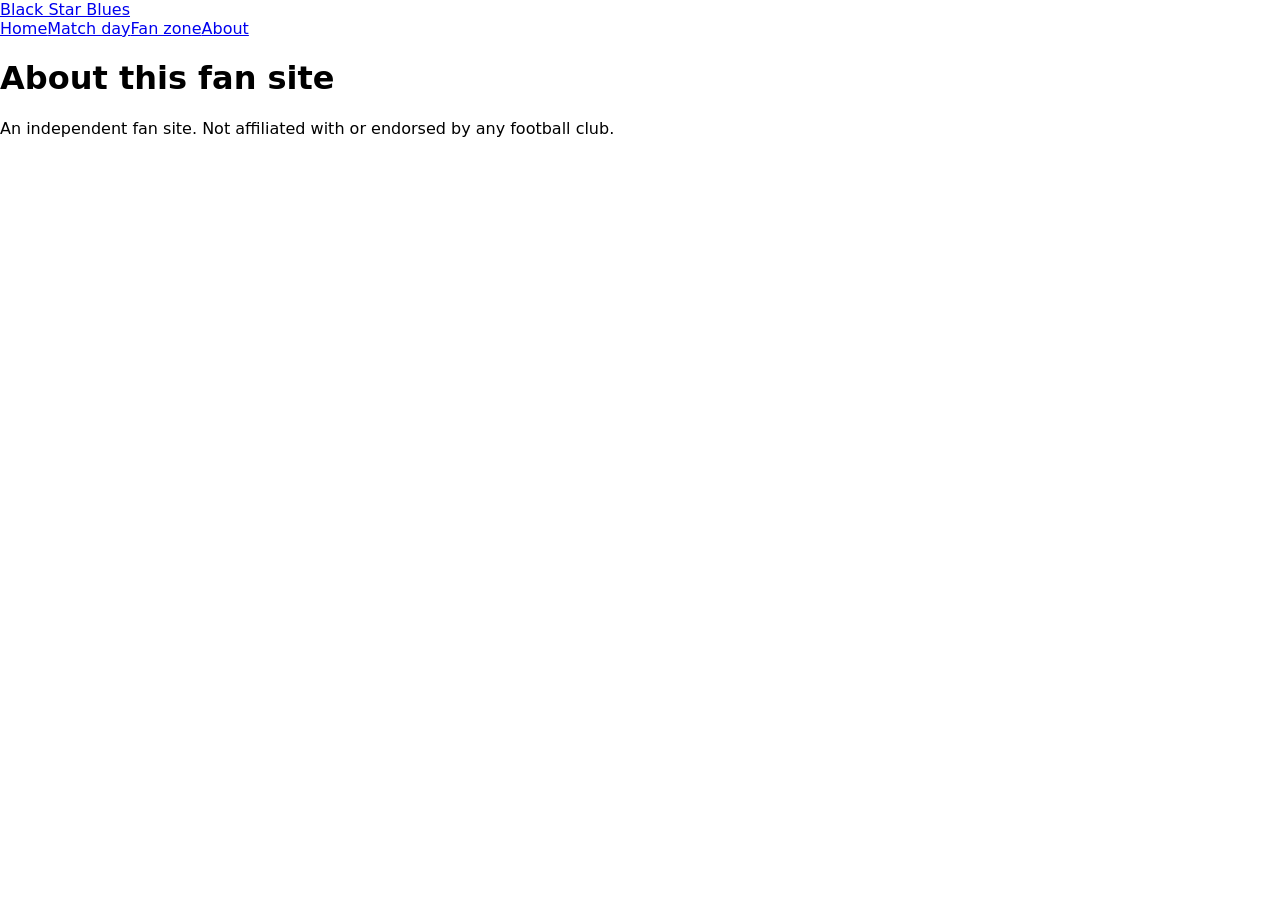
==== pages/about.html @ d1838ad3 "Scaffold: four pages, css, js and README" ====
<!doctype html>
<html lang="en">
<head>
<meta charset="utf-8">
<meta name="viewport" content="width=device-width, initial-scale=1">
<title>About this fan site | Black Star Blues</title>
<meta name="description" content="An independent fan site for Ghanaian Chelsea supporters in England.">
<link rel="stylesheet" href="../css/tokens.css">
<link rel="stylesheet" href="../css/layout.css">
<link rel="stylesheet" href="../css/site.css">
</head>
<body>
<a class="skip" href="#main">Skip to content</a>
<header class="site-header"><a class="brand" href="../index.html">Black Star Blues</a>
<nav aria-label="Main"><a href="../index.html">Home</a><a href="../pages/match-day.html">Match day</a><a href="../pages/fan-zone.html">Fan zone</a><a href="../pages/about.html">About</a></nav></header>
<main id="main">
<h1>About this fan site</h1>
<!-- content: build.fullstack -->
</main>
<footer class="site-footer"><p>An independent fan site. Not affiliated with or endorsed by any football club.</p></footer>
<script src="../js/nav.js"></script>
<script src="../js/motion.js"></script>
<script src="../js/tools.js"></script>
<script src="../js/app.js"></script>
</body>
</html>
---- css/tokens.css ----
:root{/* design tokens: designer */}
---- css/layout.css ----
/* layout: uiux */
---- css/site.css ----
body{font-family:system-ui,sans-serif;margin:0}
.skip{position:absolute;left:-999px}.skip:focus{left:0}
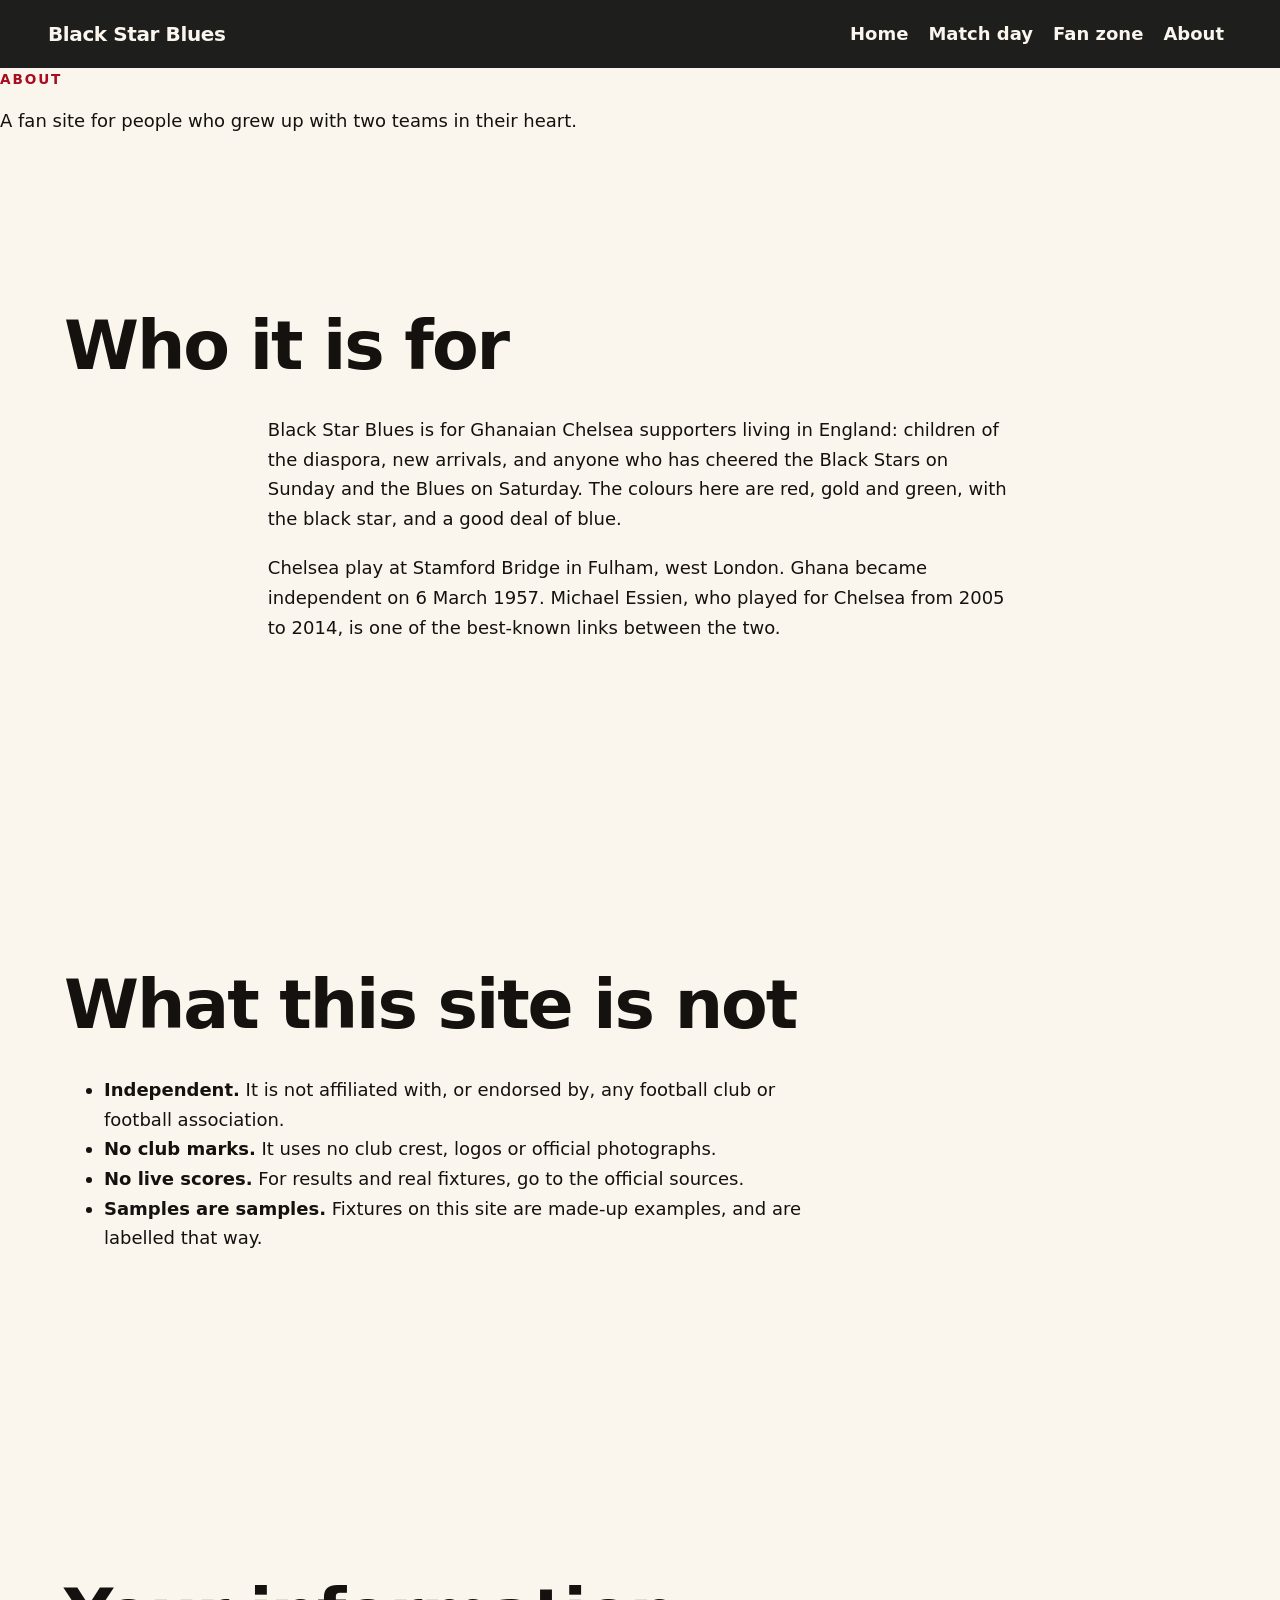
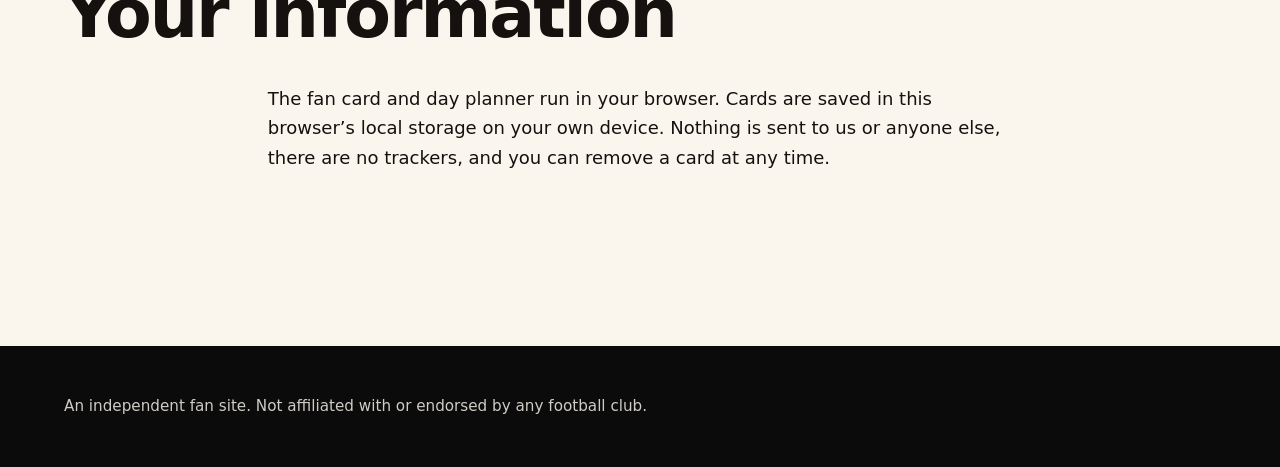
==== commit 697a69c5: "Write content for all four pages; add countdown, day planner, fan cards and match-day bag" ====
--- a/pages/about.html
+++ b/pages/about.html
@@ -3,8 +3,8 @@
 <head>
 <meta charset="utf-8">
 <meta name="viewport" content="width=device-width, initial-scale=1">
-<title>About this fan site | Black Star Blues</title>
-<meta name="description" content="An independent fan site for Ghanaian Chelsea supporters in England.">
+<title>About | Black Star Blues</title>
+<meta name="description" content="What Black Star Blues is, who it is for, and what it is not.">
 <link rel="stylesheet" href="../css/tokens.css">
 <link rel="stylesheet" href="../css/layout.css">
 <link rel="stylesheet" href="../css/site.css">
@@ -14,8 +14,29 @@
 <header class="site-header"><a class="brand" href="../index.html">Black Star Blues</a>
 <nav aria-label="Main"><a href="../index.html">Home</a><a href="../pages/match-day.html">Match day</a><a href="../pages/fan-zone.html">Fan zone</a><a href="../pages/about.html">About</a></nav></header>
 <main id="main">
-<h1>About this fan site</h1>
-<!-- content: build.fullstack -->
+<p class="eyebrow">About</p>
+<p class="lead">A fan site for people who grew up with two teams in their heart.</p>
+
+<section class="section" aria-labelledby="who-title">
+<h2 id="who-title">Who it is for</h2>
+<p>Black Star Blues is for Ghanaian Chelsea supporters living in England: children of the diaspora, new arrivals, and anyone who has cheered the Black Stars on Sunday and the Blues on Saturday. The colours here are red, gold and green, with the black star, and a good deal of blue.</p>
+<p>Chelsea play at Stamford Bridge in Fulham, west London. Ghana became independent on 6 March 1957. Michael Essien, who played for Chelsea from 2005 to 2014, is one of the best-known links between the two.</p>
+</section>
+
+<section class="section" aria-labelledby="not-title">
+<h2 id="not-title">What this site is not</h2>
+<ul class="list">
+<li><strong>Independent.</strong> It is not affiliated with, or endorsed by, any football club or football association.</li>
+<li><strong>No club marks.</strong> It uses no club crest, logos or official photographs.</li>
+<li><strong>No live scores.</strong> For results and real fixtures, go to the official sources.</li>
+<li><strong>Samples are samples.</strong> Fixtures on this site are made-up examples, and are labelled that way.</li>
+</ul>
+</section>
+
+<section class="section" aria-labelledby="priv-title">
+<h2 id="priv-title">Your information</h2>
+<p>The fan card and day planner run in your browser. Cards are saved in this browser&rsquo;s local storage on your own device. Nothing is sent to us or anyone else, there are no trackers, and you can remove a card at any time.</p>
+</section>
 </main>
 <footer class="site-footer"><p>An independent fan site. Not affiliated with or endorsed by any football club.</p></footer>
 <script src="../js/nav.js"></script>
--- a/css/tokens.css
+++ b/css/tokens.css
@@ -1 +1,129 @@
-:root{/* design tokens: designer */}
+/* Design tokens: black-star-blues. Ghanaian red, gold and green with black; typography-led, no images.
+   One accent per surface: gold on dark, red on light. Green is a supporting accent.
+   Contrast (hand-calculated, WCAG AA):
+     light surfaces: ink on paper ~16:1, muted on paper ~6.9:1, red-600 on paper ~5.5:1, green-700 on paper ~6.4:1
+     dark surfaces:  paper on black ~17:1, muted-on-dark on black ~9:1, gold on black ~13:1,
+                     red-on-dark on black ~7:1, green-on-dark on black ~9.5:1
+     fills:          black text on gold ~13:1, white text on red-600 ~5.5:1, white text on green-700 ~6.4:1
+   Never use gold as text on light, and never use red-600 or green-700 as text on dark: use the -on-dark tokens.
+   Type: system fonts only, bold display scale with clamp(), tight tracking on large type.
+   Pair --surface-* with --on-* (text) so light and dark sections stay AA. */
+:root {
+  /* brand */
+  --red-600: #ce1126;
+  --red-700: #a80d1f;
+  --gold-400: #fcd116;
+  --gold-300: #fde26a;
+  --green-700: #006b3f;
+  --green-800: #004d2d;
+  --black: #0b0b0b;
+  --white: #ffffff;
+
+  /* text and surfaces: light */
+  --paper: #faf6ee;
+  --paper-2: #f1ebdd;
+  --ink: #14110f;
+  --muted: #5b544c;
+  --line: #ddd5c4;
+
+  /* text and surfaces: dark */
+  --night: #0b0b0b;
+  --night-2: #17140f;
+  --on-night: #faf6ee;
+  --muted-on-night: #b9b2a6;
+  --line-on-night: #2e2a23;
+
+  /* accents that pass on dark */
+  --red-on-dark: #ff6b6b;
+  --green-on-dark: #3fcf8e;
+
+  /* semantic */
+  --accent-light: var(--red-600);
+  --accent-dark: var(--gold-400);
+  --link-light: var(--red-700);
+  --link-dark: var(--gold-400);
+  --focus: #0b63ce;
+  --focus-on-dark: #8fc2ff;
+  --success: #1e6b45;
+  --success-bg: #e6f4ec;
+  --error: #b3261e;
+  --error-bg: #fdecea;
+  --booked-bg: var(--paper-2);
+
+  /* gradients (soft glows and gradient text) */
+  --gradient-flag: linear-gradient(90deg, var(--red-600), var(--gold-400), var(--green-700));
+  --gradient-flag-on-dark: linear-gradient(90deg, var(--red-on-dark), var(--gold-400), var(--green-on-dark));
+  --glow-gold: radial-gradient(60% 60% at 50% 40%, rgba(252, 209, 22, 0.22), transparent 70%);
+
+  /* fonts */
+  --font-body: system-ui, -apple-system, "Segoe UI", Roboto, "Helvetica Neue", Arial, sans-serif;
+  --font-display: system-ui, -apple-system, "Segoe UI", Roboto, "Helvetica Neue", Arial, sans-serif;
+  --font-mono: ui-monospace, SFMono-Regular, Menlo, Consolas, monospace;
+
+  /* type scale: display uses clamp(), body steps are fixed */
+  --text-sm: 0.9rem;
+  --text-base: 1.0625rem;
+  --text-md: 1.25rem;
+  --text-lg: 1.6rem;
+  --text-step: clamp(1.5rem, 1.1rem + 1.6vw, 2.5rem);
+  --text-h2: clamp(2rem, 1.2rem + 3.6vw, 4rem);
+  --text-h1: clamp(2.6rem, 1rem + 7vw, 7rem);
+  --text-giant: clamp(4rem, 1rem + 14vw, 13rem);
+  --leading-tight: 1.02;
+  --leading-heading: 1.1;
+  --leading-body: 1.65;
+  --tracking-display: -0.035em;
+  --tracking-heading: -0.02em;
+  --weight-body: 400;
+  --weight-display: 800;
+  --measure: 65ch;
+
+  /* spacing and layout */
+  --space-1: 0.25rem;
+  --space-2: 0.5rem;
+  --space-3: 0.75rem;
+  --space-4: 1rem;
+  --space-5: 1.5rem;
+  --space-6: 2.25rem;
+  --space-7: 3.5rem;
+  --space-8: 5rem;
+  --section-space: clamp(5rem, 12vw, 10rem);
+  --gutter: clamp(1rem, 4vw, 2.5rem);
+  --content-width: 72rem;
+
+  /* shape and depth */
+  --radius-sm: 8px;
+  --radius-md: 16px;
+  --radius-lg: 28px;
+  --radius-pill: 999px;
+  --shadow-soft: 0 2px 6px rgba(11, 11, 11, 0.08), 0 14px 40px rgba(11, 11, 11, 0.1);
+  --shadow-lift: 0 4px 10px rgba(11, 11, 11, 0.12), 0 22px 60px rgba(11, 11, 11, 0.16);
+  --border-width: 1px;
+  --focus-ring: 3px solid var(--focus);
+  --focus-ring-on-dark: 3px solid var(--focus-on-dark);
+
+  /* motion: animate only transform, opacity and filter */
+  --ease-out: cubic-bezier(0.2, 0.7, 0.2, 1);
+  --dur-fast: 200ms;
+  --dur-base: 500ms;
+  --dur-slow: 800ms;
+  --dur-marquee: 60s;
+  --reveal-distance: 1.25rem;
+  --reveal-blur: 6px;
+  --stagger: 60ms;
+  --stagger-words: 55ms;
+}
+
+/* reduced motion: no movement, everything visible at once */
+@media (prefers-reduced-motion: reduce) {
+  :root {
+    --dur-fast: 0.01ms;
+    --dur-base: 0.01ms;
+    --dur-slow: 0.01ms;
+    --dur-marquee: 0s;
+    --reveal-distance: 0;
+    --reveal-blur: 0;
+    --stagger: 0ms;
+    --stagger-words: 0ms;
+  }
+}
--- a/css/layout.css
+++ b/css/layout.css
@@ -1 +1,189 @@
-/* layout: uiux */
+/* layout: ui/ux. Typography-led, phone first. Palette comes from tokens.css; fallbacks keep it readable until they land.
+   Contract for page content (see README of this file's commit): .section(.section-dark), .hero, h1.split, .kinetic,
+   .marquee, .statement, h2.mask, .scrolly, [data-count], [data-reveal], [data-parallax]. All text is in the HTML. */
+@view-transition { navigation: auto; }
+:root{
+  --_paper:var(--paper,#faf6ee);--_surface:var(--white,#fff);--_ink:var(--ink,#14110f);
+  --_dark:var(--night,#0b0b0b);--_dark2:var(--red-700,#a80d1f);--_accent:var(--gold-400,#fcd116);
+  --_muted:var(--muted,#5b544c);--_line:var(--line,#ddd5c4);--_focus:var(--focus,#0b63ce);--_focus-dark:var(--focus-on-night,var(--focus-on-dark,#8fc2ff));
+  --_font:var(--font-body,system-ui,-apple-system,"Segoe UI",Roboto,Arial,sans-serif);
+  --_head:var(--font-display,var(--_font));
+  --_max:var(--content-width,72rem);--_touch:3.25rem;--_ease:var(--ease-out,cubic-bezier(.2,.7,.2,1));
+  --_space:var(--section-space,clamp(5rem,12vw,10rem));--_gutter:clamp(1.25rem,5vw,3rem);
+}
+*,*::before,*::after{box-sizing:border-box}
+html{-webkit-text-size-adjust:100%;scroll-behavior:smooth;scroll-padding-top:5rem}
+body{margin:0;background:var(--_paper);color:var(--_ink);font-family:var(--_font);font-size:1.125rem;line-height:1.65;overflow-x:hidden}
+img,svg{max-width:100%;height:auto}
+h1,h2,h3{font-family:var(--_head);line-height:1.05;letter-spacing:-.02em;margin:0 0 .5em;text-wrap:balance}
+h1{font-size:clamp(2.75rem,10vw + .5rem,7rem);letter-spacing:-.04em;font-weight:800}
+h2{font-size:clamp(2rem,6vw + .25rem,4.25rem);letter-spacing:-.03em;font-weight:800}
+h3{font-size:clamp(1.25rem,2vw + .75rem,1.75rem);font-weight:700;letter-spacing:-.01em}
+p{margin:0 0 1.1em}
+a{color:var(--_dark2);text-underline-offset:.2em}
+:focus-visible{outline:3px solid var(--_focus);outline-offset:3px;border-radius:2px}
+.site-header :focus-visible,.site-footer :focus-visible,.section-dark :focus-visible,.band :focus-visible,.hero :focus-visible{outline-color:var(--_focus-dark)}
+.sr-only{position:absolute;width:1px;height:1px;margin:-1px;padding:0;overflow:hidden;clip:rect(0 0 0 0);white-space:nowrap;border:0}
+
+.skip{position:absolute;left:.5rem;top:-4rem;z-index:200;padding:.75rem 1rem;background:var(--_dark);color:var(--_paper);border-radius:6px;text-decoration:none}
+.skip:focus{top:.5rem}
+
+/* reading progress */
+.progress{position:fixed;left:0;top:0;right:0;height:4px;z-index:150;background:linear-gradient(90deg,var(--_accent),var(--_dark2));transform:scaleX(0);transform-origin:0 50%;pointer-events:none}
+
+/* header + nav (sticky, glassy; menu button on phones) */
+.site-header{position:sticky;top:0;z-index:100;display:flex;flex-wrap:wrap;align-items:center;justify-content:space-between;gap:.25rem 1rem;padding:.5rem var(--_gutter);background:color-mix(in srgb,var(--_dark) 92%,transparent);backdrop-filter:blur(10px);color:var(--_paper)}
+.brand{color:var(--_paper);font-family:var(--_head);font-weight:800;font-size:1.25rem;letter-spacing:-.02em;text-decoration:none;padding:.5rem 0}
+.site-header nav{flex-basis:100%;display:grid;gap:.25rem;padding-bottom:.5rem}
+.site-header nav a{position:relative;display:flex;align-items:center;min-height:var(--_touch);padding:.25rem .5rem;color:var(--_paper);text-decoration:none;font-weight:600}
+.site-header nav a::after{content:"";position:absolute;left:.5rem;right:.5rem;bottom:.6rem;height:2px;background:var(--_accent);transform:scaleX(0);transform-origin:0 50%;transition:transform .4s var(--_ease)}
+.site-header nav a:hover::after,.site-header nav a[aria-current="page"]::after{transform:scaleX(1)}
+.nav-toggle{display:none;font:inherit;font-weight:700;min-height:var(--_touch);padding:.5rem 1.1rem;background:transparent;color:var(--_paper);border:2px solid var(--_paper);border-radius:999px;cursor:pointer}
+.nav-toggle:hover{background:var(--_dark2)}
+.js .nav-toggle{display:inline-flex;align-items:center}
+.js .site-header nav[data-collapsed="true"]{display:none}
+
+/* sections: alternate light and dark */
+main{display:block}
+.section{padding:var(--_space) var(--_gutter)}
+.section>*{max-width:var(--_max);margin-left:auto;margin-right:auto}
+.section p,.section li{max-width:65ch}
+.section-dark{background:var(--_dark);color:var(--_paper)}
+.section-dark a{color:var(--_accent)}
+.section-dark h1,.section-dark h2,.section-dark h3{color:var(--_paper)}
+.lede{font-size:clamp(1.2rem,1.5vw + .9rem,1.75rem);line-height:1.45;color:var(--_muted);max-width:40ch}
+.section-dark .lede,.hero .lede{color:color-mix(in srgb,var(--_paper) 82%,transparent)}
+.eyebrow{font-size:.85rem;font-weight:700;letter-spacing:.14em;text-transform:uppercase;color:var(--_dark2);margin-bottom:1rem}
+.section-dark .eyebrow,.hero .eyebrow{color:var(--_accent)}
+.grad{background:linear-gradient(100deg,var(--_accent),#fff 55%,var(--_accent));background-size:200% 100%;-webkit-background-clip:text;background-clip:text;color:transparent;-webkit-text-fill-color:transparent}
+.section:not(.section-dark) .grad{background-image:linear-gradient(100deg,var(--_dark2),var(--_dark) 60%,var(--_dark2))}
+
+/* hero: full screen, headline revealed word by word */
+.hero{position:relative;min-height:100svh;display:flex;flex-direction:column;justify-content:center;padding:6rem var(--_gutter) 5rem;background:radial-gradient(60rem 40rem at 80% 10%,color-mix(in srgb,var(--_dark2) 45%,transparent),transparent 70%),var(--_dark);color:var(--_paper);overflow:hidden}
+.hero>*{max-width:var(--_max);width:100%;margin-left:auto;margin-right:auto}
+.hero h1{color:var(--_paper);max-width:14ch}
+.hero .actions{display:flex;flex-wrap:wrap;gap:.75rem;margin-top:2rem}
+.kinetic{font-size:clamp(1.25rem,3vw + .5rem,2.5rem);font-weight:700;letter-spacing:-.02em;margin-top:1.5rem}
+.kinetic [data-rotate]{display:inline-block;color:var(--_accent);transition:opacity .45s var(--_ease),transform .45s var(--_ease),filter .45s var(--_ease)}
+.kinetic [data-rotate].is-out{opacity:0;transform:translateY(.4em);filter:blur(6px)}
+
+/* word split (motion.js wraps each word) */
+.w{display:inline-block;white-space:pre}
+.js .split .w{opacity:0;transform:translateY(.5em);filter:blur(8px);transition:opacity .8s var(--_ease),transform .8s var(--_ease),filter .8s var(--_ease);transition-delay:calc(var(--i,0) * 60ms)}
+.js .split.is-in .w{opacity:1;transform:none;filter:none}
+
+/* heading masks: each word slides up from behind a mask */
+.mask .m{display:inline-block;overflow:hidden;vertical-align:top;padding-bottom:.12em;margin-bottom:-.12em}
+.mask .m>span{display:inline-block}
+.js .mask .m>span{transform:translateY(110%);transition:transform .9s var(--_ease);transition-delay:calc(var(--i,0) * 70ms)}
+.js .mask.is-in .m>span{transform:none}
+
+/* generic reveal */
+.js [data-reveal]{opacity:0;transform:translateY(1.75rem);transition:opacity .8s var(--_ease),transform .8s var(--_ease);transition-delay:var(--d,0ms)}
+.js [data-reveal].is-in{opacity:1;transform:none}
+
+/* marquee band: dark, full bleed, giant slow words */
+.band{background:var(--_dark);color:var(--_paper);padding:clamp(2.5rem,6vw,5rem) 0;overflow:hidden;border-block:1px solid color-mix(in srgb,var(--_paper) 14%,transparent)}
+.marquee-track{display:flex;width:max-content;gap:0;animation:marquee 60s linear infinite}
+.marquee-track>span{flex:none;padding-right:.6em;font-family:var(--_head);font-weight:800;font-size:clamp(4rem,14vw,11rem);line-height:1;letter-spacing:-.04em;text-transform:uppercase;white-space:nowrap;color:transparent;-webkit-text-stroke:2px color-mix(in srgb,var(--_paper) 70%,transparent)}
+.marquee-track>span:nth-child(even){color:var(--_paper);-webkit-text-stroke:0}
+.marquee-track>span::after{content:"\2726";padding-left:.6em;color:var(--_accent);-webkit-text-stroke:0;font-size:.5em;vertical-align:.25em}
+@keyframes marquee{to{transform:translateX(-50%)}}
+
+/* statement: words fill from muted to full as you scroll past */
+.statement{font-family:var(--_head);font-weight:800;font-size:clamp(1.75rem,5vw + .5rem,4rem);line-height:1.15;letter-spacing:-.03em;max-width:24ch}
+.section .statement{max-width:min(var(--_max),26ch)}
+.statement .w{color:color-mix(in srgb,currentColor 22%,transparent);transition:color .35s ease}
+.statement .w.on{color:inherit}
+.js .statement:not(.is-ready) .w{color:inherit}
+
+/* scrollytelling: a giant word that changes beside large step text */
+.scrolly{position:relative}
+.scrolly-inner{display:grid;grid-template-columns:1fr;gap:2rem;max-width:var(--_max);margin:0 auto}
+.scrolly-word{display:none;font-family:var(--_head);font-weight:800;text-transform:uppercase;letter-spacing:-.05em;line-height:.9;font-size:clamp(3.5rem,20vw,16rem);color:var(--_accent);word-break:break-word;transition:opacity .4s var(--_ease),transform .5s var(--_ease),filter .4s var(--_ease)}
+.scrolly-word.is-swap{opacity:0;transform:translateY(.15em);filter:blur(8px)}
+.scrolly-steps{list-style:none;margin:0;padding:0;counter-reset:s}
+.scrolly-steps li{max-width:none;min-height:60svh;display:flex;align-items:center;font-size:clamp(1.5rem,3vw + .75rem,2.5rem);line-height:1.25;font-weight:600;letter-spacing:-.02em;opacity:1;transition:opacity .5s var(--_ease)}
+.scrolly-steps li p{max-width:22ch;margin:0}
+.js .scrolly-word{display:block;position:sticky;top:5rem;z-index:1;height:auto;padding:1rem 0;background:var(--_dark)}
+.js .scrolly-steps li{opacity:.3}
+.js .scrolly-steps li.is-active{opacity:1}
+/* no-JS: each step shows its own word as a label */
+.scrolly-steps li[data-word]::before{content:attr(data-word);display:block;font-size:.9rem;letter-spacing:.14em;text-transform:uppercase;color:var(--_accent);margin-bottom:.75rem}
+.js .scrolly-steps li[data-word]::before{display:none}
+.scrolly-steps li{flex-direction:column;align-items:flex-start;justify-content:center}
+
+/* key numbers */
+.stats{display:grid;grid-template-columns:1fr;gap:2.5rem;list-style:none;padding:0;margin:3rem auto 0}
+.stats li{max-width:none}
+.stat{display:block;font-family:var(--_head);font-weight:800;font-size:clamp(3.5rem,12vw,7rem);line-height:1;letter-spacing:-.04em;font-variant-numeric:tabular-nums}
+.stat-label{display:block;margin-top:.5rem;color:var(--_muted)}
+.section-dark .stat-label{color:color-mix(in srgb,var(--_paper) 75%,transparent)}
+
+/* cards, buttons, links */
+.cards{list-style:none;margin:2.5rem auto;padding:0;display:grid;grid-template-columns:1fr;gap:1.25rem}
+.card{max-width:none!important;background:var(--_surface);color:var(--_ink);border:1px solid var(--_line);border-radius:20px;padding:1.5rem;box-shadow:0 1px 2px rgba(11,16,32,.06),0 12px 32px rgba(11,16,32,.08);transition:transform .45s var(--_ease),box-shadow .45s var(--_ease)}
+.card:hover{transform:translateY(-4px);box-shadow:0 2px 4px rgba(11,16,32,.08),0 20px 44px rgba(11,16,32,.14)}
+.card h2,.card h3{margin-top:0}
+button,.button{display:inline-flex;align-items:center;justify-content:center;gap:.5rem;min-height:var(--_touch);min-width:var(--_touch);padding:.7rem 1.5rem;font:inherit;font-weight:700;color:var(--_paper);background:var(--_dark2);border:2px solid var(--_dark2);border-radius:999px;text-decoration:none;cursor:pointer;transition:transform .35s var(--_ease),box-shadow .35s var(--_ease),background .35s var(--_ease)}
+button:hover,.button:hover{transform:translateY(-2px);box-shadow:0 10px 24px rgba(11,16,32,.25)}
+.button-light{background:var(--_paper);color:var(--_ink);border-color:var(--_paper)}
+.button-ghost{background:transparent;color:inherit;border-color:currentColor}
+button:disabled,.button[aria-disabled="true"]{background:color-mix(in srgb,var(--_muted) 14%,var(--_paper));color:var(--_muted);border:2px dashed var(--_line);cursor:not-allowed;transform:none;box-shadow:none}
+.section p a,.section li a{background:linear-gradient(currentColor,currentColor) 0 100%/0 2px no-repeat;text-decoration:none;transition:background-size .4s var(--_ease)}
+.section p a:hover,.section li a:hover{background-size:100% 2px}
+
+/* forms and tool UI (js/tools.js) */
+label{display:block;font-weight:700;margin:1rem 0 .35rem}
+input,select,textarea{display:block;width:100%;min-height:var(--_touch);padding:.6rem .85rem;font:inherit;color:var(--_ink);background:var(--_surface);border:2px solid var(--_muted);border-radius:12px}
+textarea{min-height:8rem}
+input[type=checkbox],input[type=radio]{display:inline-block;width:1.5rem;min-height:0;height:1.5rem;accent-color:var(--_dark2)}
+fieldset{border:1px solid var(--_line);border-radius:16px;margin:1rem 0;padding:.5rem 1.25rem 1.25rem}
+legend{font-weight:700;padding:0 .5rem}
+.hint{font-size:.9rem;color:var(--_muted);margin:.25rem 0 0}
+.err{margin:.35rem 0 0;font-weight:700;color:var(--error,#b3261e)}
+.err:empty{display:none}
+.err::before{content:"\26A0\FE0E  "}
+[aria-invalid="true"]{border-color:var(--error,#b3261e)}
+[role="status"]:not(:empty){margin:1rem 0;padding:.75rem 1rem;border-radius:12px;background:var(--success-bg,#e6f4ec);border:2px solid var(--success,#1e6b45);color:var(--success,#1e6b45);font-weight:700}
+
+/* tables */
+.table-wrap{overflow-x:auto;margin:2rem 0}
+table{border-collapse:collapse;width:100%;background:var(--_surface);color:var(--_ink)}
+caption{text-align:left;font-weight:700;padding:.5rem 0}
+th,td{text-align:left;padding:.85rem;border-bottom:1px solid var(--_line);vertical-align:top}
+th{background:color-mix(in srgb,var(--_muted) 10%,var(--_surface))}
+@media (max-width:39.99rem){
+  .stack-table thead{position:absolute;left:-999px}
+  .stack-table tr{display:block;margin-bottom:1rem;border:1px solid var(--_line);border-radius:12px}
+  .stack-table td{display:block}
+  .stack-table td::before{content:attr(data-label);display:block;font-size:.8rem;text-transform:uppercase;letter-spacing:.06em;color:var(--_muted)}
+}
+
+.site-footer{background:var(--_dark);color:color-mix(in srgb,var(--_paper) 82%,transparent);padding:3rem var(--_gutter);font-size:.95rem}
+.site-footer p{max-width:var(--_max);margin:0 auto}
+.site-footer a{color:var(--_paper)}
+
+@media (min-width:40rem){
+  .cards{grid-template-columns:repeat(2,1fr)}
+  .stats{grid-template-columns:repeat(3,1fr)}
+}
+@media (min-width:52rem){
+  .nav-toggle,.js .nav-toggle{display:none}
+  .site-header nav,.js .site-header nav[data-collapsed="true"]{display:flex;flex-basis:auto;gap:.25rem;padding:0}
+  .cards{grid-template-columns:repeat(3,1fr)}
+  .scrolly-inner{grid-template-columns:1fr 1fr;align-items:start;gap:3rem}
+  .js .scrolly-word{top:calc(50svh - 8vw);background:transparent;padding:0}
+}
+
+/* reduced motion: everything visible at once, no movement */
+@media (prefers-reduced-motion:reduce){
+  html{scroll-behavior:auto}
+  *,*::before,*::after{animation:none!important;transition:none!important}
+  .js .split .w,.js .mask .m>span,.js [data-reveal],.js .scrolly-steps li{opacity:1!important;transform:none!important;filter:none!important}
+  .statement .w{color:inherit!important}
+  .marquee-track{width:auto;flex-wrap:wrap;justify-content:center;transform:none}
+  .marquee-track>span:nth-child(n+7){display:none}
+  .progress{display:none}
+  .js .scrolly-word{position:static}
+}
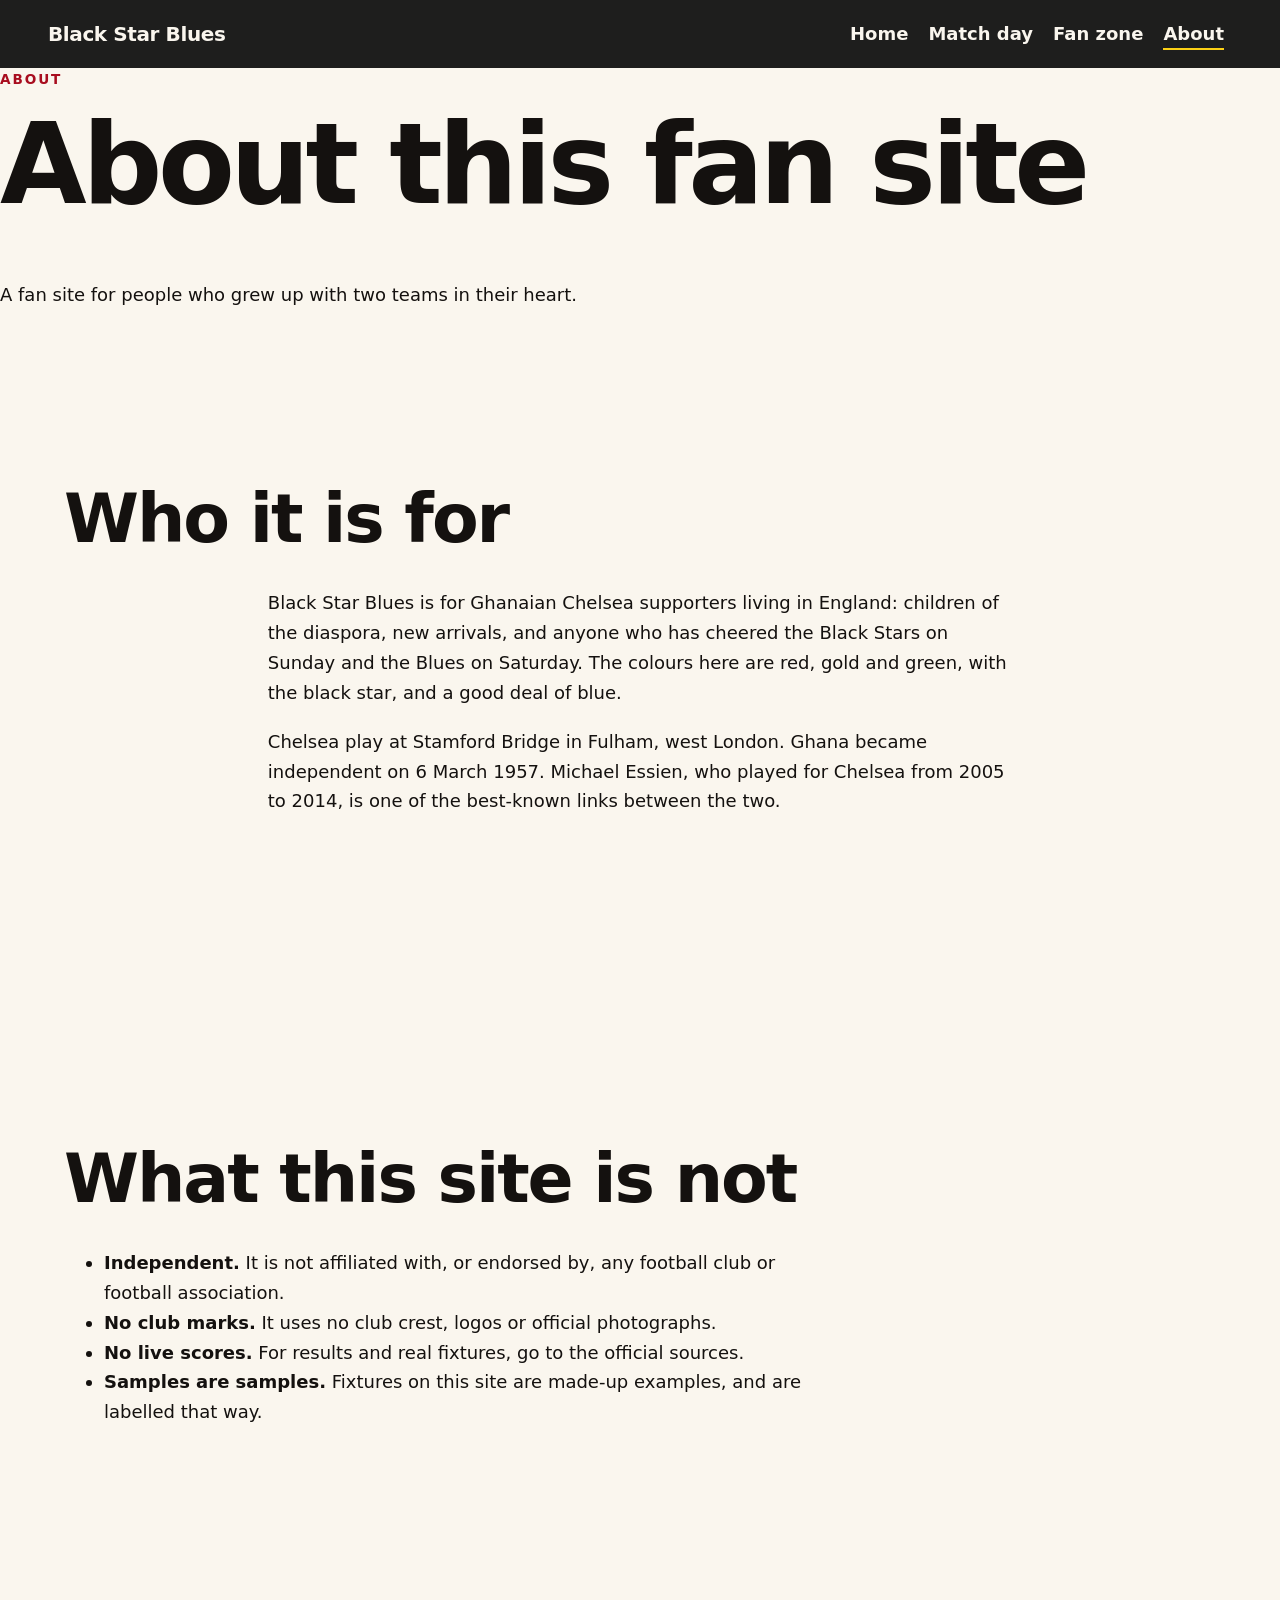
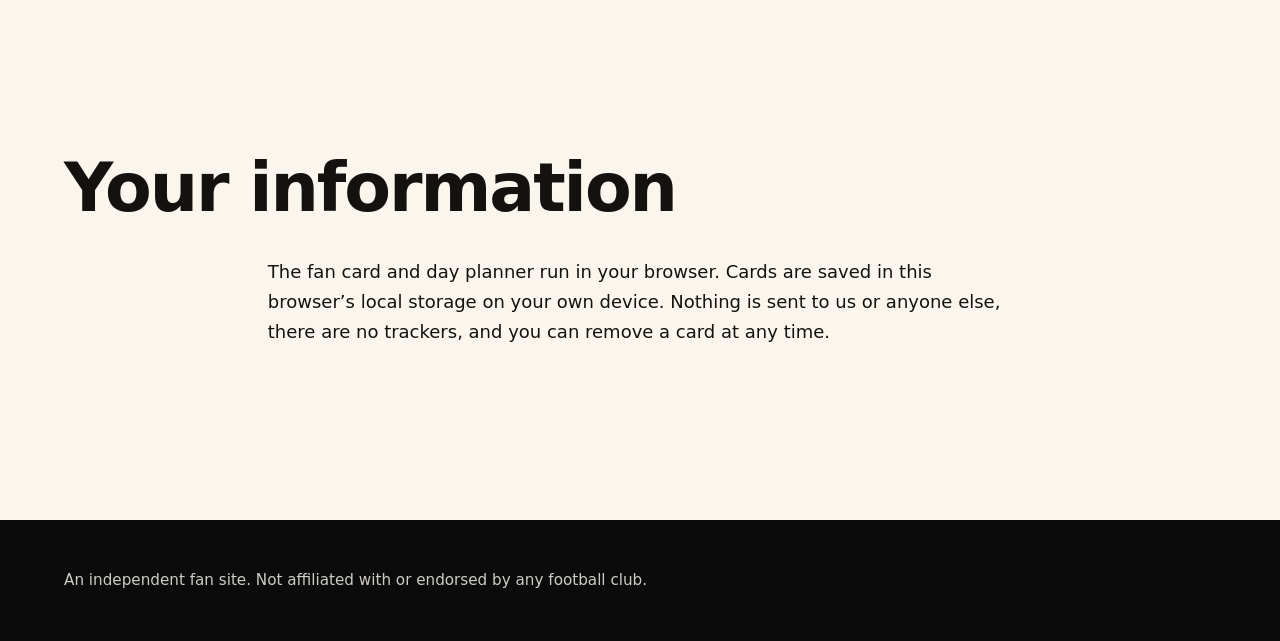
==== commit 89c34cb0: "Restore the page heading (h1) on the three inner pages" ====
--- a/pages/about.html
+++ b/pages/about.html
@@ -15,6 +15,7 @@
 <nav aria-label="Main"><a href="../index.html">Home</a><a href="../pages/match-day.html">Match day</a><a href="../pages/fan-zone.html">Fan zone</a><a href="../pages/about.html">About</a></nav></header>
 <main id="main">
 <p class="eyebrow">About</p>
+<h1>About this fan site</h1>
 <p class="lead">A fan site for people who grew up with two teams in their heart.</p>
 
 <section class="section" aria-labelledby="who-title">
--- a/css/layout.css
+++ b/css/layout.css
@@ -49,7 +49,10 @@
 .section>*{max-width:var(--_max);margin-left:auto;margin-right:auto}
 .section p,.section li{max-width:65ch}
 .section-dark{background:var(--_dark);color:var(--_paper)}
-.section-dark a{color:var(--_accent)}
+.section-dark a,.hero a{color:var(--_accent)}
+.section-dark a.button,.hero a.button{color:var(--_paper)}
+.section-dark a.button-light,.hero a.button-light{color:var(--_ink)}
+.section-dark a.button-ghost,.hero a.button-ghost{color:var(--_paper)}
 .section-dark h1,.section-dark h2,.section-dark h3{color:var(--_paper)}
 .lede{font-size:clamp(1.2rem,1.5vw + .9rem,1.75rem);line-height:1.45;color:var(--_muted);max-width:40ch}
 .section-dark .lede,.hero .lede{color:color-mix(in srgb,var(--_paper) 82%,transparent)}
